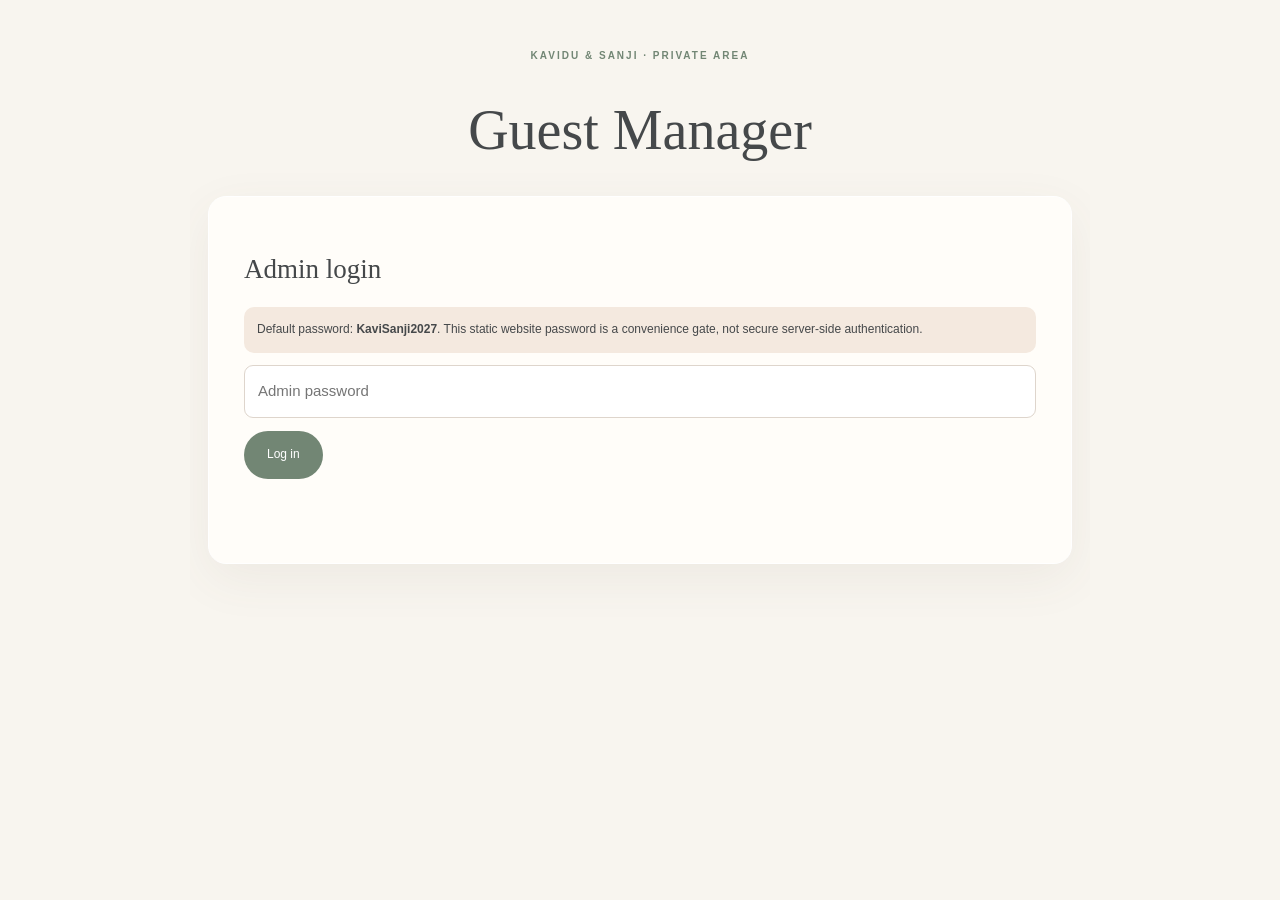
==== admin.html @ dd4fadb2 "Add files via upload" ====
<!doctype html><html lang="en"><head><meta charset="utf-8"><meta name="viewport" content="width=device-width,initial-scale=1"><title>Kavidu & Sanji | Guest Admin</title><link rel="stylesheet" href="styles.css"><style>.admin{max-width:900px;margin:auto;padding:38px 18px 80px}.panel{background:#fffdf9;border:1px solid white;border-radius:18px;padding:clamp(18px,4vw,35px);margin:20px 0;box-shadow:0 15px 50px #62594b12}.admin h1{font:400 clamp(38px,7vw,56px)/1 var(--serif);text-align:center}.admin h2{font:500 27px var(--serif)}.admin input{display:block;width:100%;padding:13px;margin:8px 0;border:1px solid #ded5cc;border-radius:9px;font:inherit}.admin button{margin:5px 5px 5px 0}.notice{background:#f4e9df;padding:13px;border-radius:10px;font-size:12px}.msg{font-size:12px;min-height:20px}.good{color:#4d7657}.bad{color:#a24c5a}.guest{display:grid;grid-template-columns:55px 1fr 85px auto auto;gap:8px;align-items:center;border-bottom:1px solid #ece4db;padding:10px 0;font-size:13px}.mini{border:0;border-radius:25px;padding:7px 10px;background:#f1e2e5;cursor:pointer}.del{background:#f8e4e3;color:#934c50}.link{overflow-wrap:anywhere;background:#e9f0e7;border-radius:10px;padding:12px;font-size:12px}@media(max-width:600px){.guest{grid-template-columns:38px 1fr 58px}.guest button{grid-row:2}.admin h1{font-size:42px}}</style></head><body><main class="admin"><p class="eyebrow" style="text-align:center">KAVIDU & SANJI · PRIVATE AREA</p><h1>Guest Manager</h1><section id="login" class="panel"><h2>Admin login</h2><p class="notice">Default password: <b>KaviSanji2027</b>. This static website password is a convenience gate, not secure server-side authentication.</p><input id="pw" type="password" placeholder="Admin password"><button id="loginBtn" class="btn primary">Log in</button><p id="loginMsg" class="msg"></p></section><section id="manager" hidden><div class="panel"><h2>Add or update a guest</h2><input id="gid" placeholder="Guest ID (e.g. 003)"><input id="gname" placeholder="Guest full name"><input id="table" placeholder="Table number (e.g. 4)"><button id="save" class="btn primary">Save guest</button><button id="clear" class="btn outline">Clear form</button><p id="msg" class="msg"></p><div id="link" class="link" hidden></div></div><div class="panel"><h2>Guest list <span id="count"></span></h2><p class="notice">Changes are saved in this browser only. Download guests.js and replace the existing file in GitHub to publish for all guests.</p><div id="list"></div><br><button id="download" class="btn primary">Download guests.js</button><button id="view" class="btn outline">View invitation</button><button id="logout" class="btn outline">Log out</button></div></section></main><script src="guests.js"></script><script>(()=>{'use strict';const $=id=>document.getElementById(id),PASS='KaviSanji2027',KEY='KS_guest_admin_v3';let guests={};try{const saved=localStorage.getItem(KEY);guests=saved?JSON.parse(saved):JSON.parse(JSON.stringify(typeof GUESTS!=='undefined'?GUESTS:{}))}catch(e){guests={}}const saveLocal=()=>localStorage.setItem(KEY,JSON.stringify(guests));const esc=v=>String(v??'').replace(/[&<>"']/g,c=>({'&':'&amp;','<':'&lt;','>':'&gt;','"':'&quot;',"'":'&#39;'}[c]));function render(){const ids=Object.keys(guests).sort((a,b)=>a.localeCompare(b,undefined,{numeric:true}));$('count').textContent='('+ids.length+')';$('list').innerHTML=ids.length?ids.map(id=>'<div class="guest"><b>'+esc(id)+'</b><span>'+esc(guests[id].name)+'</span><span>Table '+esc(guests[id].table||'—')+'</span><button class="mini" data-edit="'+esc(id)+'">Edit</button><button class="mini del" data-del="'+esc(id)+'">Delete</button></div>').join(''):'<p>No guests yet. Add your first guest above.</p>';$('list').querySelectorAll('[data-edit]').forEach(b=>b.onclick=()=>{let id=b.dataset.edit;$('gid').value=id;$('gname').value=guests[id].name||'';$('table').value=guests[id].table||'';$('gname').focus()});$('list').querySelectorAll('[data-del]').forEach(b=>b.onclick=()=>{let id=b.dataset.del;if(confirm('Delete guest '+id+'?')){delete guests[id];saveLocal();render();$('msg').textContent='Deleted in this browser. Download guests.js to publish.';$('msg').className='msg good'}})}function show(){ $('login').hidden=true;$('manager').hidden=false;render()}$('loginBtn').onclick=()=>{if($('pw').value===PASS){sessionStorage.setItem('ksAdminV3','1');$('loginMsg').textContent='';show()}else{$('loginMsg').textContent='Incorrect password.';$('loginMsg').className='msg bad'}};$('pw').onkeydown=e=>{if(e.key==='Enter')$('loginBtn').click()};$('save').onclick=()=>{let id=$('gid').value.trim(),name=$('gname').value.trim(),table=$('table').value.trim();if(!id||!name){$('msg').textContent='Please enter both guest ID and guest name.';$('msg').className='msg bad';return}guests[id]={name,table};saveLocal();render();let url=location.href.replace(/admin\.html(?:\?.*)?$/,'')+'?guest='+encodeURIComponent(id);$('link').hidden=false;$('link').innerHTML='<b>Personal invitation link</b><br>'+esc(url)+'<br><button id="copy" class="mini">Copy link</button>';$('copy').onclick=async()=>{try{await navigator.clipboard.writeText(url);$('msg').textContent='Link copied.'}catch(e){$('msg').textContent='Copy not available here; press and hold the link.'}};$('msg').textContent='Guest saved in this browser. Download guests.js to publish.';$('msg').className='msg good';$('gid').value='';$('gname').value='';$('table').value=''};$('clear').onclick=()=>{['gid','gname','table'].forEach(id=>$(id).value='');$('msg').textContent='';$('link').hidden=true};$('download').onclick=()=>{let data='// Generated by Kavidu & Sanji Guest Manager
const GUESTS = '+JSON.stringify(guests,null,2)+';
',blob=new Blob([data],{type:'text/javascript'}),url=URL.createObjectURL(blob),a=document.createElement('a');a.href=url;a.download='guests.js';a.click();URL.revokeObjectURL(url);$('msg').textContent='Downloaded guests.js. Replace the old file in GitHub and commit.';$('msg').className='msg good'};$('view').onclick=()=>location.href='index.html';$('logout').onclick=()=>{sessionStorage.removeItem('ksAdminV3');location.reload()};if(sessionStorage.getItem('ksAdminV3')==='1')show()})();</script></body></html>
---- styles.css ----
:root{--ivory:#f8f5ef;--paper:#fffdf9;--pink:#efd5d9;--rose:#b96f83;--blue:#dceaf0;--green:#dfe8d9;--sage:#728674;--gray:#818386;--ink:#45484a;--gold:#b9a16b;--line:#e7dfd6;--serif:"Cormorant Garamond",Georgia,serif;--sans:"DM Sans",Arial,sans-serif}*{box-sizing:border-box}html{scroll-behavior:smooth}body{margin:0;background:var(--ivory);color:var(--ink);font:15px/1.65 var(--sans)}a{color:inherit;text-decoration:none}button{font:inherit;cursor:pointer}.cover{min-height:100svh;display:grid;place-items:center;position:relative;overflow:hidden;padding:22px;background:radial-gradient(ellipse at 12% 18%,#e0eadc,transparent 28%),radial-gradient(ellipse at 90% 22%,#dceaf0,transparent 27%),radial-gradient(ellipse at 80% 90%,#efd9dd,transparent 30%),linear-gradient(135deg,#fbf8f2,#f5eee9 55%,#f6f7f1)}.cover:before,.cover:after{content:"";position:absolute;width:42vw;height:42vw;max-width:500px;max-height:500px;border:1px solid #b9a16b66;border-radius:50%;box-shadow:0 0 0 20px #fff3,0 0 0 42px #fff2}.cover:before{top:-20vw;left:-18vw}.cover:after{right:-20vw;bottom:-20vw}.cover-card{z-index:1;text-align:center;width:min(600px,100%);padding:clamp(35px,7vw,68px) 24px;background:#fffdf9c9;border:1px solid #fff;border-radius:45% 45% 16px 16px/20% 20% 16px 16px;box-shadow:0 22px 70px #8b796c18;backdrop-filter:blur(12px);animation:rise 1s ease both}.eyebrow{font-size:10px;letter-spacing:.2em;color:var(--sage);font-weight:600;text-transform:uppercase}.flower{font-size:38px;color:var(--rose);margin:18px 0;animation:spin 20s linear infinite}.cover-card>p:not(.eyebrow){font-size:12px;color:#777}.cover h1{font:400 clamp(50px,11vw,82px)/.98 var(--serif);letter-spacing:-.04em;margin:14px 0}.cover i,.hero i,.memories i,.venue i,.closing i{color:var(--rose);font-weight:400}.sub{font:400 21px/1.35 var(--serif)!important}.ornament{color:var(--gold);margin:24px}.date{font-size:10px!important;letter-spacing:.12em}.btn{display:inline-flex;justify-content:center;align-items:center;gap:14px;border-radius:999px;padding:13px 22px;border:1px solid transparent;font-size:12px;transition:.25s}.btn:hover{transform:translateY(-2px);box-shadow:0 10px 25px #665a501a}.primary{background:var(--sage);color:white}.outline{border-color:#9bab9a;background:transparent;margin-top:25px}.soft{background:#f4e3e5;color:#865969}.cover-card small{display:block;color:#999;font-size:10px;margin-top:12px}.cover-note{position:absolute;bottom:18px;z-index:1;font-size:9px;letter-spacing:.18em;color:#7b8178}main{overflow:hidden}nav{position:sticky;top:0;z-index:10;display:flex;justify-content:space-between;align-items:center;padding:12px clamp(16px,5vw,65px);background:#f8f5efeb;backdrop-filter:blur(14px);border-bottom:1px solid #e7dfd68a}nav>div{display:flex;gap:22px;font-size:11px;color:#727575}.logo{font:500 25px var(--serif)}.logo i{color:var(--rose)}.music{border:1px solid #d7c8c0;background:#fffaf5;border-radius:30px;padding:8px 12px;color:var(--sage);font-size:11px}.wrap{max-width:1160px;margin:auto;padding:90px 24px}.hero{display:grid;grid-template-columns:1fr 1fr;align-items:center;gap:7%;min-height:650px;position:relative}.hero-photo{min-height:500px;border-radius:48% 48% 14px 14px;background:linear-gradient(160deg,#e5e9df88,#f2dfe188),url("assets/photos/hero.jpg") center/cover no-repeat;box-shadow:inset 0 0 0 9px #fff9,0 24px 55px #8d7d6c18;position:relative}.hero-photo:after{content:"";position:absolute;inset:18px;border:1px solid #fff9;border-radius:inherit}.hero-copy h2,.welcome h2,.centered h2,.mem-intro h2,.venue h2,.closing h2{font:400 clamp(42px,6vw,67px)/.98 var(--serif);letter-spacing:-.035em;margin:15px 0 22px}.names{font:400 26px var(--serif)}.hero-copy>p:not(.eyebrow){font-size:12px;color:#777}.under{display:inline-block;margin-top:18px;border:0;border-bottom:1px solid #b6b5a9;padding:0 0 4px;background:transparent;font-size:11px}.welcome{text-align:center;padding:80px 20px;background:linear-gradient(120deg,#f7e9e9,#f7f5ef 50%,#e8f0f2)}.welcome>p:not(.eyebrow){max-width:460px;margin:auto;color:#777;font-size:13px}.ticket{display:flex;max-width:460px;margin:30px auto 0;text-align:left;background:#fffdf9d9;border:1px solid #fff;border-radius:14px}.ticket>div{padding:16px 23px;flex:1}.ticket>div+div{border-left:1px solid var(--line)}.ticket small{display:block;font-size:9px;letter-spacing:.12em;color:var(--gray)}.ticket strong{font:500 21px var(--serif)}.centered{text-align:center}.centered>p:not(.eyebrow){font-size:12px;color:#777}.cards{display:grid;grid-template-columns:repeat(3,1fr);gap:18px;margin-top:40px;text-align:left}.cards article{padding:28px 24px;min-height:220px;border-radius:18px;border:1px solid white}.cards .pink{background:linear-gradient(145deg,#f7e6e8,#fffaf7)}.cards .blue{background:linear-gradient(145deg,#e3eef2,#fbfcfa)}.cards .green{background:linear-gradient(145deg,#e7eee1,#fbfaf4)}.cards article>span{font-size:26px;color:var(--rose)}.cards h3{font:500 25px/1.1 var(--serif);margin:8px 0}.cards article>p:not(.eyebrow){font-size:12px;color:#797d7c}.cards b{font-size:10px;color:var(--sage);font-weight:500}.memories{background:#f1ece5;padding:85px 22px;text-align:center}.mem-intro{max-width:550px;margin:0 auto 38px}.mem-intro>p:not(.eyebrow){font-size:13px;color:#777}.gallery{max-width:960px;margin:auto;display:grid;grid-template-columns:1fr 1fr 1fr;grid-template-rows:205px 205px;gap:15px}.gallery figure{margin:0;position:relative;overflow:hidden;border-radius:13px;background:#e7ded6}.gallery img{width:100%;height:100%;object-fit:cover;display:block;transition:transform .7s}.gallery figure:hover img{transform:scale(1.05)}.gallery figure:after{content:"";position:absolute;inset:40% 0 0;background:linear-gradient(transparent,#34343178)}.gallery figcaption{position:absolute;bottom:13px;left:15px;z-index:1;color:white;font:italic 22px var(--serif)}.gallery .tall{grid-row:span 2}.gallery .wide{grid-column:span 2}.photo-note{display:block;color:#898886;font-size:10px;margin-top:20px}.venue{display:grid;grid-template-columns:1fr 1fr;align-items:stretch}.venue-copy{padding:25px 25px 25px 0}.venue h3{font:500 26px var(--serif);margin:25px 0 0}.venue-copy>p:not(.eyebrow){font-size:12px;color:#777}.venue-copy .under{margin-left:15px}.seaside{position:relative;min-height:420px;overflow:hidden;background:linear-gradient(#e2edf0 0%,#f4e9dc 62%,#e7e5d5)}.sun{position:absolute;width:125px;height:125px;border-radius:50%;background:#f6e4c5;top:16%;right:18%;box-shadow:0 0 0 18px #f6e4c52b,0 0 0 40px #f6e4c51a}.wave{position:absolute;left:-10%;width:125%;height:40%;border-radius:50% 50% 0 0}.wave.one{top:51%;background:#b8d1d4;transform:rotate(-4deg)}.wave.two{top:66%;background:#91b7b7;transform:rotate(3deg)}.shoreflower{position:absolute;bottom:10%;left:15%;font-size:90px;color:#7f9981}.closing{text-align:center;padding:80px 20px 90px;background:radial-gradient(ellipse at 20% 30%,#e1ecdf,transparent 30%),radial-gradient(ellipse at 80% 70%,#f0dce0,transparent 30%)}.closing .flower{margin:0 0 15px}.closing>p:not(.eyebrow){font:400 25px var(--serif)}.closing>small{letter-spacing:.2em;color:var(--sage);font-size:10px}footer{text-align:center;padding:22px 10px;border-top:1px solid var(--line);font-size:9px;letter-spacing:.16em;color:#858784}footer i{color:var(--rose)}.petals{position:fixed;inset:0;pointer-events:none;overflow:hidden;z-index:30}.petal{position:absolute;top:-25px;width:10px;height:15px;border-radius:80% 0 80% 0;background:#e9bfc7c9;animation:fall linear forwards}.petal:nth-child(3n){background:#dce8d1dd;width:8px;height:12px}.petal:nth-child(4n){background:#d3e6eddb;width:7px;height:11px}.petal:nth-child(5n){background:#f0dca9c9;width:6px;height:10px}@keyframes fall{0%{transform:translate3d(0,-5vh,0) rotate(0);opacity:0}10%{opacity:.9}100%{transform:translate3d(var(--drift),110vh,0) rotate(620deg);opacity:.15}}@keyframes rise{from{opacity:0;transform:translateY(18px)}to{opacity:1;transform:translateY(0)}}@keyframes spin{to{transform:rotate(360deg)}}[hidden]{display:none!important}@media(max-width:760px){nav{padding:12px 14px}nav>div{gap:10px}nav>div a{font-size:10px}.wrap{padding:65px 20px}.hero{grid-template-columns:1fr;gap:25px}.hero-photo{min-height:390px;width:88%;margin:auto}.hero-copy{text-align:center}.hero-copy h2{font-size:52px}.cards{grid-template-columns:1fr}.cards article{min-height:unset}.gallery{grid-template-columns:1fr 1fr;grid-template-rows:180px 180px 180px;gap:10px}.gallery .tall{grid-row:span 2}.gallery .wide{grid-column:span 1}.gallery figcaption{font-size:18px;left:10px}.venue{grid-template-columns:1fr}.venue-copy{padding:0 0 28px}.seaside{min-height:300px;order:-1}.ticket>div{padding:14px}.ticket strong{font-size:18px}}@media(prefers-reduced-motion:reduce){*,*:before,*:after{animation-duration:.01ms!important;animation-iteration-count:1!important;scroll-behavior:auto!important}}
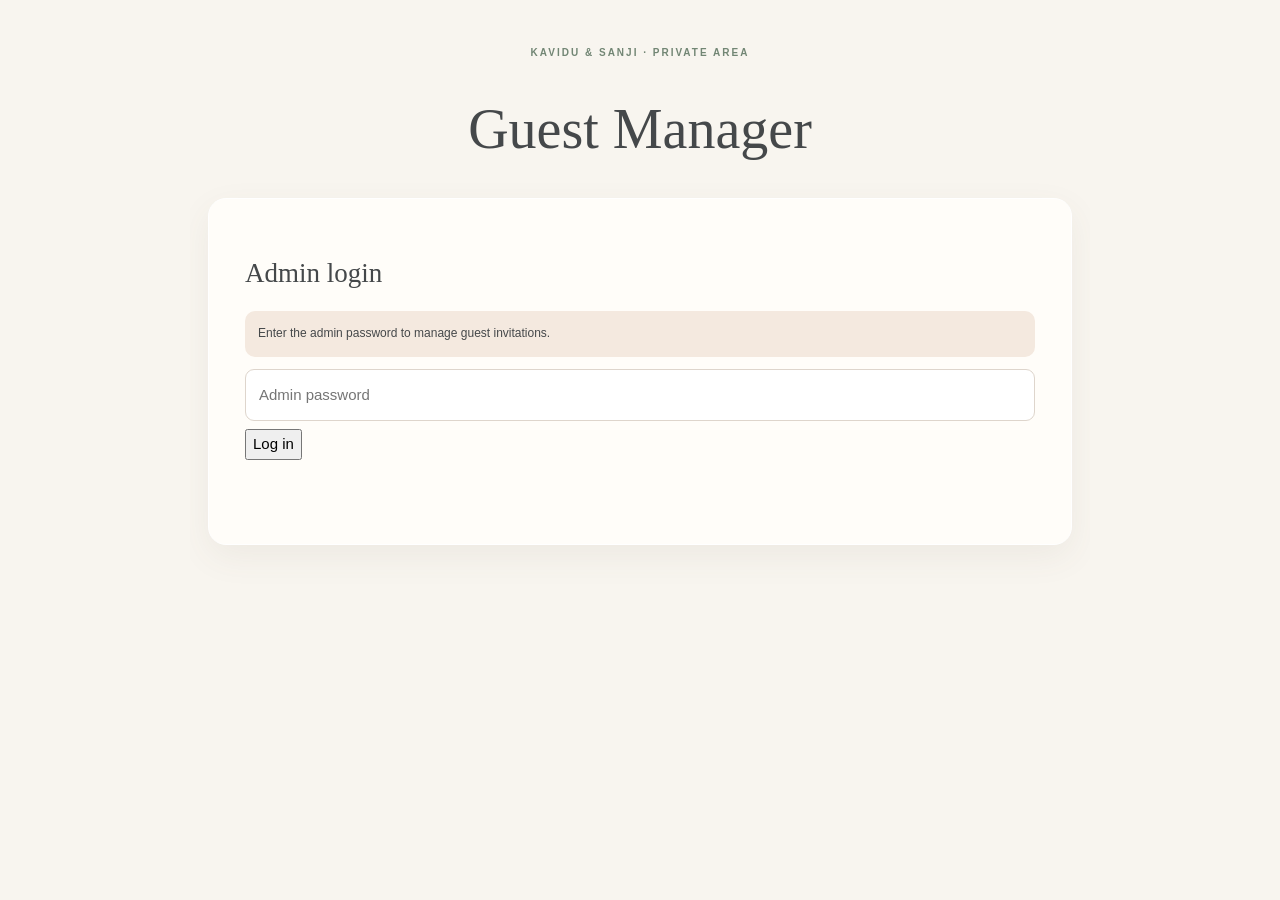
==== commit 53283a68: "Add files via upload" ====
--- a/admin.html
+++ b/admin.html
@@ -1,3 +1,29 @@
-<!doctype html><html lang="en"><head><meta charset="utf-8"><meta name="viewport" content="width=device-width,initial-scale=1"><title>Kavidu & Sanji | Guest Admin</title><link rel="stylesheet" href="styles.css"><style>.admin{max-width:900px;margin:auto;padding:38px 18px 80px}.panel{background:#fffdf9;border:1px solid white;border-radius:18px;padding:clamp(18px,4vw,35px);margin:20px 0;box-shadow:0 15px 50px #62594b12}.admin h1{font:400 clamp(38px,7vw,56px)/1 var(--serif);text-align:center}.admin h2{font:500 27px var(--serif)}.admin input{display:block;width:100%;padding:13px;margin:8px 0;border:1px solid #ded5cc;border-radius:9px;font:inherit}.admin button{margin:5px 5px 5px 0}.notice{background:#f4e9df;padding:13px;border-radius:10px;font-size:12px}.msg{font-size:12px;min-height:20px}.good{color:#4d7657}.bad{color:#a24c5a}.guest{display:grid;grid-template-columns:55px 1fr 85px auto auto;gap:8px;align-items:center;border-bottom:1px solid #ece4db;padding:10px 0;font-size:13px}.mini{border:0;border-radius:25px;padding:7px 10px;background:#f1e2e5;cursor:pointer}.del{background:#f8e4e3;color:#934c50}.link{overflow-wrap:anywhere;background:#e9f0e7;border-radius:10px;padding:12px;font-size:12px}@media(max-width:600px){.guest{grid-template-columns:38px 1fr 58px}.guest button{grid-row:2}.admin h1{font-size:42px}}</style></head><body><main class="admin"><p class="eyebrow" style="text-align:center">KAVIDU & SANJI · PRIVATE AREA</p><h1>Guest Manager</h1><section id="login" class="panel"><h2>Admin login</h2><p class="notice">Default password: <b>KaviSanji2027</b>. This static website password is a convenience gate, not secure server-side authentication.</p><input id="pw" type="password" placeholder="Admin password"><button id="loginBtn" class="btn primary">Log in</button><p id="loginMsg" class="msg"></p></section><section id="manager" hidden><div class="panel"><h2>Add or update a guest</h2><input id="gid" placeholder="Guest ID (e.g. 003)"><input id="gname" placeholder="Guest full name"><input id="table" placeholder="Table number (e.g. 4)"><button id="save" class="btn primary">Save guest</button><button id="clear" class="btn outline">Clear form</button><p id="msg" class="msg"></p><div id="link" class="link" hidden></div></div><div class="panel"><h2>Guest list <span id="count"></span></h2><p class="notice">Changes are saved in this browser only. Download guests.js and replace the existing file in GitHub to publish for all guests.</p><div id="list"></div><br><button id="download" class="btn primary">Download guests.js</button><button id="view" class="btn outline">View invitation</button><button id="logout" class="btn outline">Log out</button></div></section></main><script src="guests.js"></script><script>(()=>{'use strict';const $=id=>document.getElementById(id),PASS='KaviSanji2027',KEY='KS_guest_admin_v3';let guests={};try{const saved=localStorage.getItem(KEY);guests=saved?JSON.parse(saved):JSON.parse(JSON.stringify(typeof GUESTS!=='undefined'?GUESTS:{}))}catch(e){guests={}}const saveLocal=()=>localStorage.setItem(KEY,JSON.stringify(guests));const esc=v=>String(v??'').replace(/[&<>"']/g,c=>({'&':'&amp;','<':'&lt;','>':'&gt;','"':'&quot;',"'":'&#39;'}[c]));function render(){const ids=Object.keys(guests).sort((a,b)=>a.localeCompare(b,undefined,{numeric:true}));$('count').textContent='('+ids.length+')';$('list').innerHTML=ids.length?ids.map(id=>'<div class="guest"><b>'+esc(id)+'</b><span>'+esc(guests[id].name)+'</span><span>Table '+esc(guests[id].table||'—')+'</span><button class="mini" data-edit="'+esc(id)+'">Edit</button><button class="mini del" data-del="'+esc(id)+'">Delete</button></div>').join(''):'<p>No guests yet. Add your first guest above.</p>';$('list').querySelectorAll('[data-edit]').forEach(b=>b.onclick=()=>{let id=b.dataset.edit;$('gid').value=id;$('gname').value=guests[id].name||'';$('table').value=guests[id].table||'';$('gname').focus()});$('list').querySelectorAll('[data-del]').forEach(b=>b.onclick=()=>{let id=b.dataset.del;if(confirm('Delete guest '+id+'?')){delete guests[id];saveLocal();render();$('msg').textContent='Deleted in this browser. Download guests.js to publish.';$('msg').className='msg good'}})}function show(){ $('login').hidden=true;$('manager').hidden=false;render()}$('loginBtn').onclick=()=>{if($('pw').value===PASS){sessionStorage.setItem('ksAdminV3','1');$('loginMsg').textContent='';show()}else{$('loginMsg').textContent='Incorrect password.';$('loginMsg').className='msg bad'}};$('pw').onkeydown=e=>{if(e.key==='Enter')$('loginBtn').click()};$('save').onclick=()=>{let id=$('gid').value.trim(),name=$('gname').value.trim(),table=$('table').value.trim();if(!id||!name){$('msg').textContent='Please enter both guest ID and guest name.';$('msg').className='msg bad';return}guests[id]={name,table};saveLocal();render();let url=location.href.replace(/admin\.html(?:\?.*)?$/,'')+'?guest='+encodeURIComponent(id);$('link').hidden=false;$('link').innerHTML='<b>Personal invitation link</b><br>'+esc(url)+'<br><button id="copy" class="mini">Copy link</button>';$('copy').onclick=async()=>{try{await navigator.clipboard.writeText(url);$('msg').textContent='Link copied.'}catch(e){$('msg').textContent='Copy not available here; press and hold the link.'}};$('msg').textContent='Guest saved in this browser. Download guests.js to publish.';$('msg').className='msg good';$('gid').value='';$('gname').value='';$('table').value=''};$('clear').onclick=()=>{['gid','gname','table'].forEach(id=>$(id).value='');$('msg').textContent='';$('link').hidden=true};$('download').onclick=()=>{let data='// Generated by Kavidu & Sanji Guest Manager
-const GUESTS = '+JSON.stringify(guests,null,2)+';
-',blob=new Blob([data],{type:'text/javascript'}),url=URL.createObjectURL(blob),a=document.createElement('a');a.href=url;a.download='guests.js';a.click();URL.revokeObjectURL(url);$('msg').textContent='Downloaded guests.js. Replace the old file in GitHub and commit.';$('msg').className='msg good'};$('view').onclick=()=>location.href='index.html';$('logout').onclick=()=>{sessionStorage.removeItem('ksAdminV3');location.reload()};if(sessionStorage.getItem('ksAdminV3')==='1')show()})();</script></body></html>+<!doctype html>
+<html lang="en"><head><meta charset="utf-8"><meta name="viewport" content="width=device-width,initial-scale=1"><title>Kavidu & Sanji | Guest Admin</title><link rel="stylesheet" href="styles.css"><style>
+.admin-wrap{max-width:900px;margin:auto;padding:35px 18px 70px}.admin-card{background:#fffdf9;border:1px solid #fff;border-radius:18px;padding:clamp(18px,4vw,36px);margin:18px 0;box-shadow:0 12px 35px #62594b12}.admin-wrap h1{font:400 clamp(38px,7vw,56px)/1.1 var(--serif);text-align:center}.admin-wrap h2{font:500 27px var(--serif)}.admin-wrap input{display:block;width:100%;padding:13px;margin:8px 0;border:1px solid #ded5cc;border-radius:9px;font:inherit;background:white}.admin-wrap button{cursor:pointer}.msg{min-height:22px;font-size:13px}.error{color:#a34b55}.success{color:#4e7657}.notice{padding:13px;background:#f4e9df;border-radius:10px;font-size:12px}.guest-row{display:grid;grid-template-columns:55px 1fr 75px auto auto;gap:8px;align-items:center;padding:10px 0;border-bottom:1px solid #eee5dc;font-size:13px}.mini{border:0;border-radius:20px;padding:8px 11px;background:#e8eee5}.del{background:#f5e1e3}.linkbox{overflow-wrap:anywhere;background:#e8eee5;padding:12px;border-radius:10px;margin-top:10px}@media(max-width:600px){.guest-row{grid-template-columns:35px 1fr 60px}.guest-row button{font-size:11px}.guest-row .edit,.guest-row .delete{grid-row:2}}
+</style></head><body><main class="admin-wrap"><p class="eyebrow" style="text-align:center">KAVIDU & SANJI · PRIVATE AREA</p><h1>Guest Manager</h1>
+<section id="loginCard" class="admin-card"><h2>Admin login</h2><p class="notice">Enter the admin password to manage guest invitations.</p><form id="loginForm"><input id="password" type="password" placeholder="Admin password" autocomplete="current-password" required><button class="button button-primary" type="submit">Log in</button></form><p id="loginMessage" class="msg" aria-live="polite"></p></section>
+<section id="manager" hidden><div class="admin-card"><h2>Add or update guest</h2><form id="guestForm"><input id="guestId" placeholder="Guest ID (example: 003)" required><input id="guestName" placeholder="Guest full name" required><input id="guestTable" placeholder="Table number (example: 4)"><button class="button button-primary" type="submit">Save guest</button><button id="clearForm" class="button button-outline" type="button">Clear</button></form><p id="formMessage" class="msg" aria-live="polite"></p><div id="guestLink" class="linkbox" hidden></div></div>
+<div class="admin-card"><h2>Guest list <span id="count"></span></h2><p class="notice">Changes are saved in this browser. To publish them for everyone, download guests.js and replace the old file in your GitHub repository.</p><div id="list"></div><p><button id="download" class="button button-primary" type="button">Download guests.js</button> <button id="view" class="button button-outline" type="button">View invitation</button> <button id="logout" class="button button-outline" type="button">Log out</button></p></div></section></main>
+<script src="guests.js"></script><script>
+(function(){
+'use strict';
+var ADMIN_PASSWORD='KaviSanji2027', STORE='KaviSanjiGuestsV3';
+function el(id){return document.getElementById(id)}
+var loginCard=el('loginCard'),manager=el('manager'),password=el('password'),loginMessage=el('loginMessage'),formMessage=el('formMessage'),guestId=el('guestId'),guestName=el('guestName'),guestTable=el('guestTable'),guestLink=el('guestLink'),list=el('list');
+var guests={};
+try{var saved=localStorage.getItem(STORE);guests=saved?JSON.parse(saved):JSON.parse(JSON.stringify(typeof GUESTS!=='undefined'?GUESTS:{}));}catch(e){guests=JSON.parse(JSON.stringify(typeof GUESTS!=='undefined'?GUESTS:{}));}
+function persist(){try{localStorage.setItem(STORE,JSON.stringify(guests));}catch(e){setMessage(formMessage,'Could not save in this browser. Check browser storage settings.','error');}}
+function setMessage(node,text,cls){node.textContent=text;node.className='msg '+(cls||'');}
+function esc(v){return String(v==null?'':v).replace(/[&<>"']/g,function(c){return {'&':'&amp;','<':'&lt;','>':'&gt;','"':'&quot;',"'":'&#39;'}[c];});}
+function render(){var ids=Object.keys(guests).sort(function(a,b){return a.localeCompare(b,undefined,{numeric:true});});el('count').textContent='('+ids.length+')';if(!ids.length){list.innerHTML='<p>No guests added yet.</p>';return;}list.innerHTML=ids.map(function(id){var g=guests[id]||{};return '<div class="guest-row"><b>'+esc(id)+'</b><span>'+esc(g.name||'Unnamed')+'</span><span>Table '+esc(g.table||'—')+'</span><button type="button" class="mini edit" data-edit="'+esc(id)+'">Edit</button><button type="button" class="mini del delete" data-delete="'+esc(id)+'">Delete</button></div>';}).join('');}
+function showManager(){loginCard.hidden=true;manager.hidden=false;render();}
+el('loginForm').addEventListener('submit',function(e){e.preventDefault();if(password.value===ADMIN_PASSWORD){sessionStorage.setItem('ksAdminLoggedIn','yes');setMessage(loginMessage,'','');showManager();}else{setMessage(loginMessage,'Incorrect password. Check capital letters and try again.','error');password.focus();}});
+el('guestForm').addEventListener('submit',function(e){e.preventDefault();var id=guestId.value.trim(),name=guestName.value.trim(),table=guestTable.value.trim();if(!id||!name){setMessage(formMessage,'Please enter both Guest ID and Guest Name.','error');return;}guests[id]={name:name,table:table};persist();render();var base=window.location.href.split('?')[0].replace(/admin\.html$/,'');var url=base+'?guest='+encodeURIComponent(id);guestLink.hidden=false;guestLink.textContent='Personal invitation link: '+url;var copy=document.createElement('button');copy.type='button';copy.className='mini';copy.textContent='Copy link';copy.addEventListener('click',function(){if(navigator.clipboard&&navigator.clipboard.writeText){navigator.clipboard.writeText(url).then(function(){setMessage(formMessage,'Guest saved and invitation link copied.','success');}).catch(function(){setMessage(formMessage,'Guest saved. Copy the link shown above manually.','success');});}else{setMessage(formMessage,'Guest saved. Copy the link shown above manually.','success');}});guestLink.appendChild(document.createElement('br'));guestLink.appendChild(copy);setMessage(formMessage,'Guest saved in this browser. Download guests.js to publish.','success');guestId.value='';guestName.value='';guestTable.value='';});
+el('clearForm').addEventListener('click',function(){guestId.value='';guestName.value='';guestTable.value='';guestLink.hidden=true;setMessage(formMessage,'','');});
+list.addEventListener('click',function(e){var id=e.target.getAttribute('data-edit');if(id!==null){var g=guests[id]||{};guestId.value=id;guestName.value=g.name||'';guestTable.value=g.table||'';guestName.focus();return;}id=e.target.getAttribute('data-delete');if(id!==null&&window.confirm('Delete guest '+id+'?')){delete guests[id];persist();render();setMessage(formMessage,'Guest deleted in this browser. Download guests.js to publish.','success');}});
+el('download').addEventListener('click',function(){var content='// Replace this file in your GitHub repository to publish guest updates.\nconst GUESTS = '+JSON.stringify(guests,null,2)+';\n';var blob=new Blob([content],{type:'text/javascript'}),url=URL.createObjectURL(blob),a=document.createElement('a');a.href=url;a.download='guests.js';document.body.appendChild(a);a.click();a.remove();URL.revokeObjectURL(url);setMessage(formMessage,'Downloaded guests.js. Replace the old file in GitHub and commit the change.','success');});
+el('view').addEventListener('click',function(){window.location.href='index.html';});el('logout').addEventListener('click',function(){sessionStorage.removeItem('ksAdminLoggedIn');window.location.reload();});
+if(sessionStorage.getItem('ksAdminLoggedIn')==='yes')showManager();
+})();
+</script></body></html>
